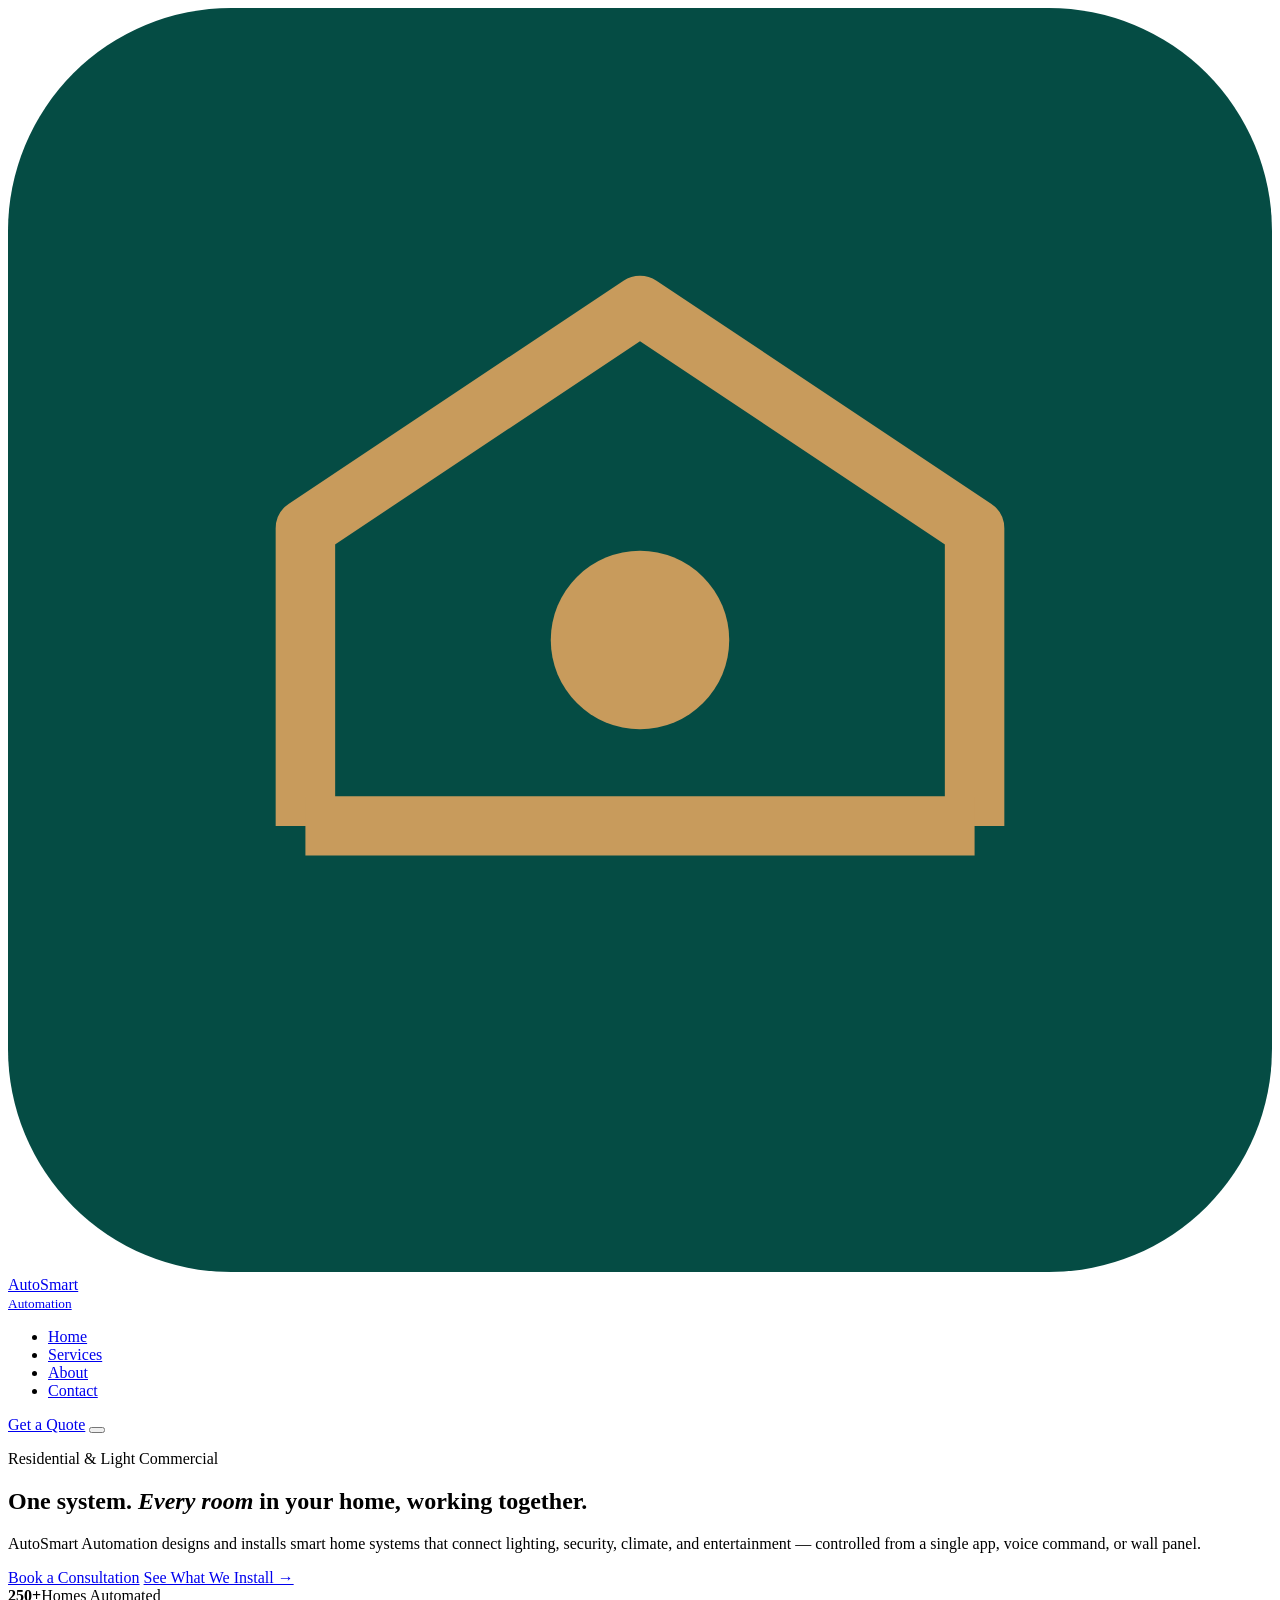
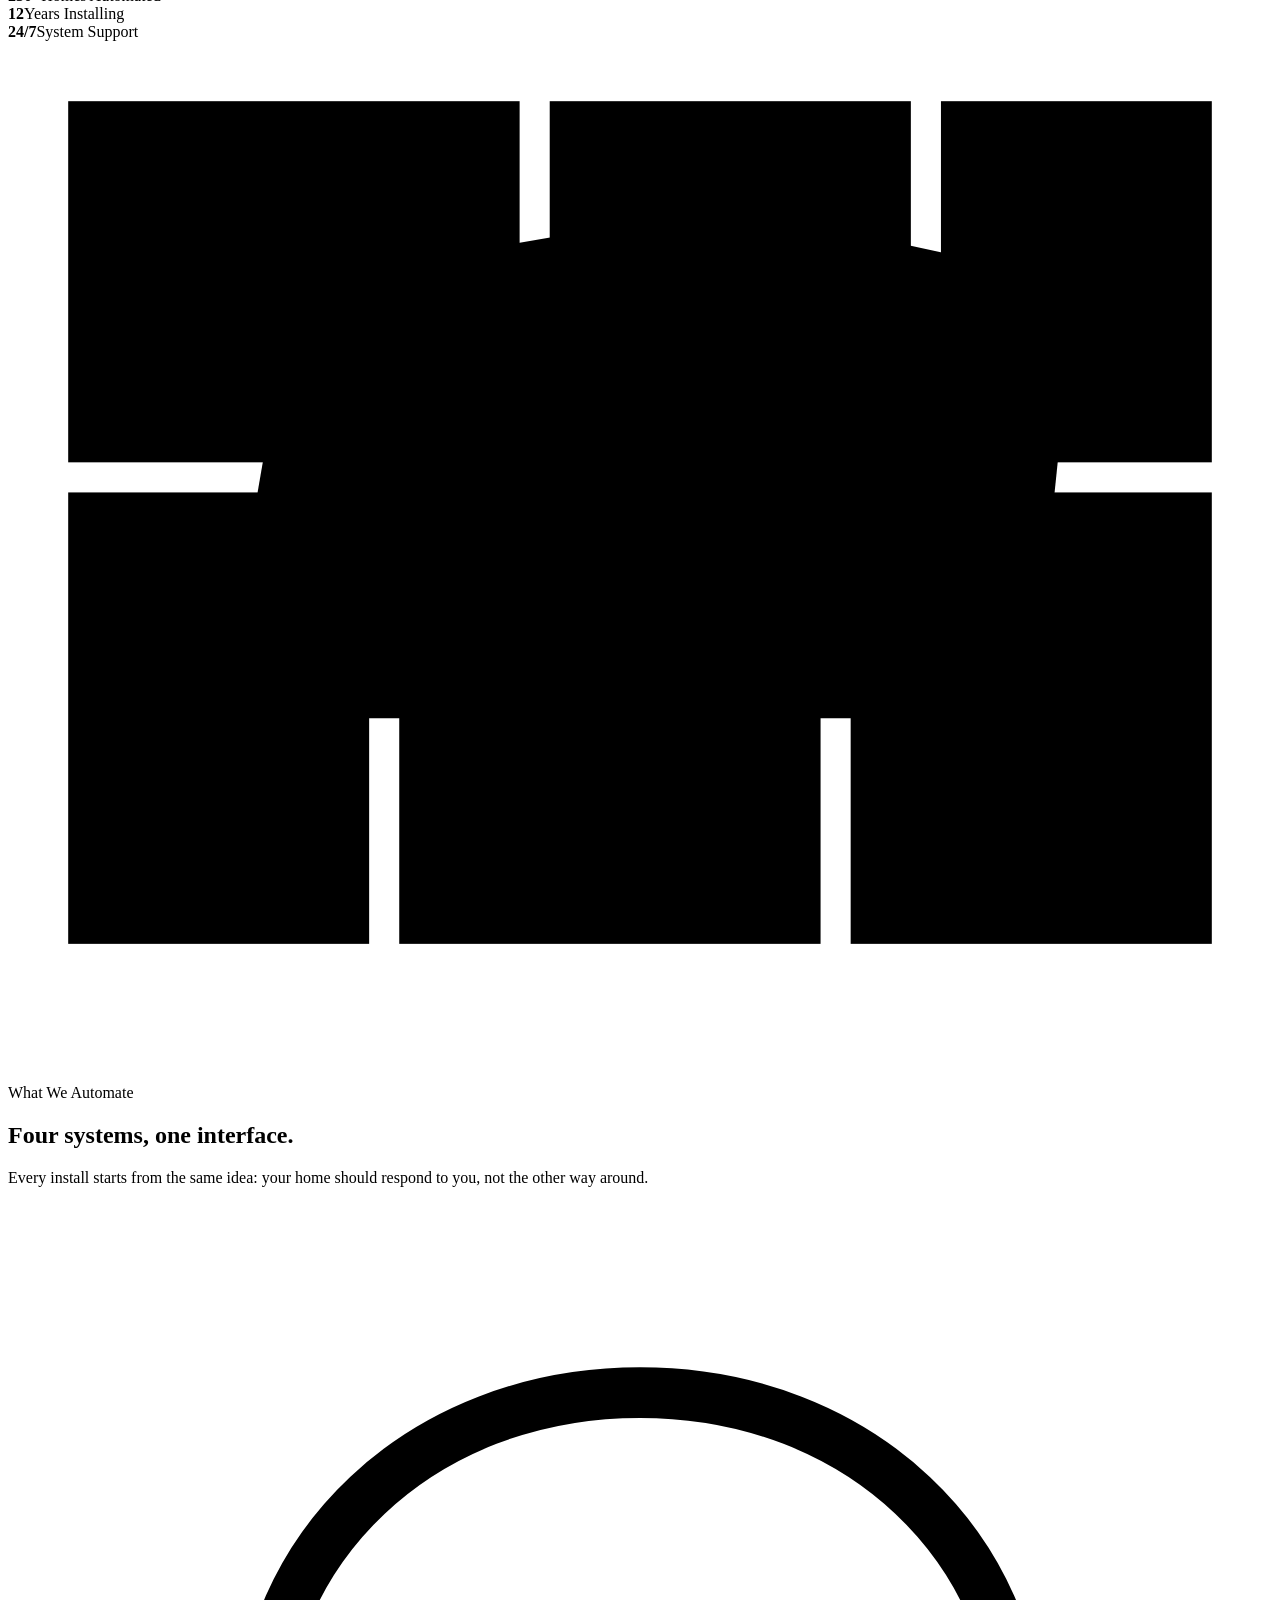
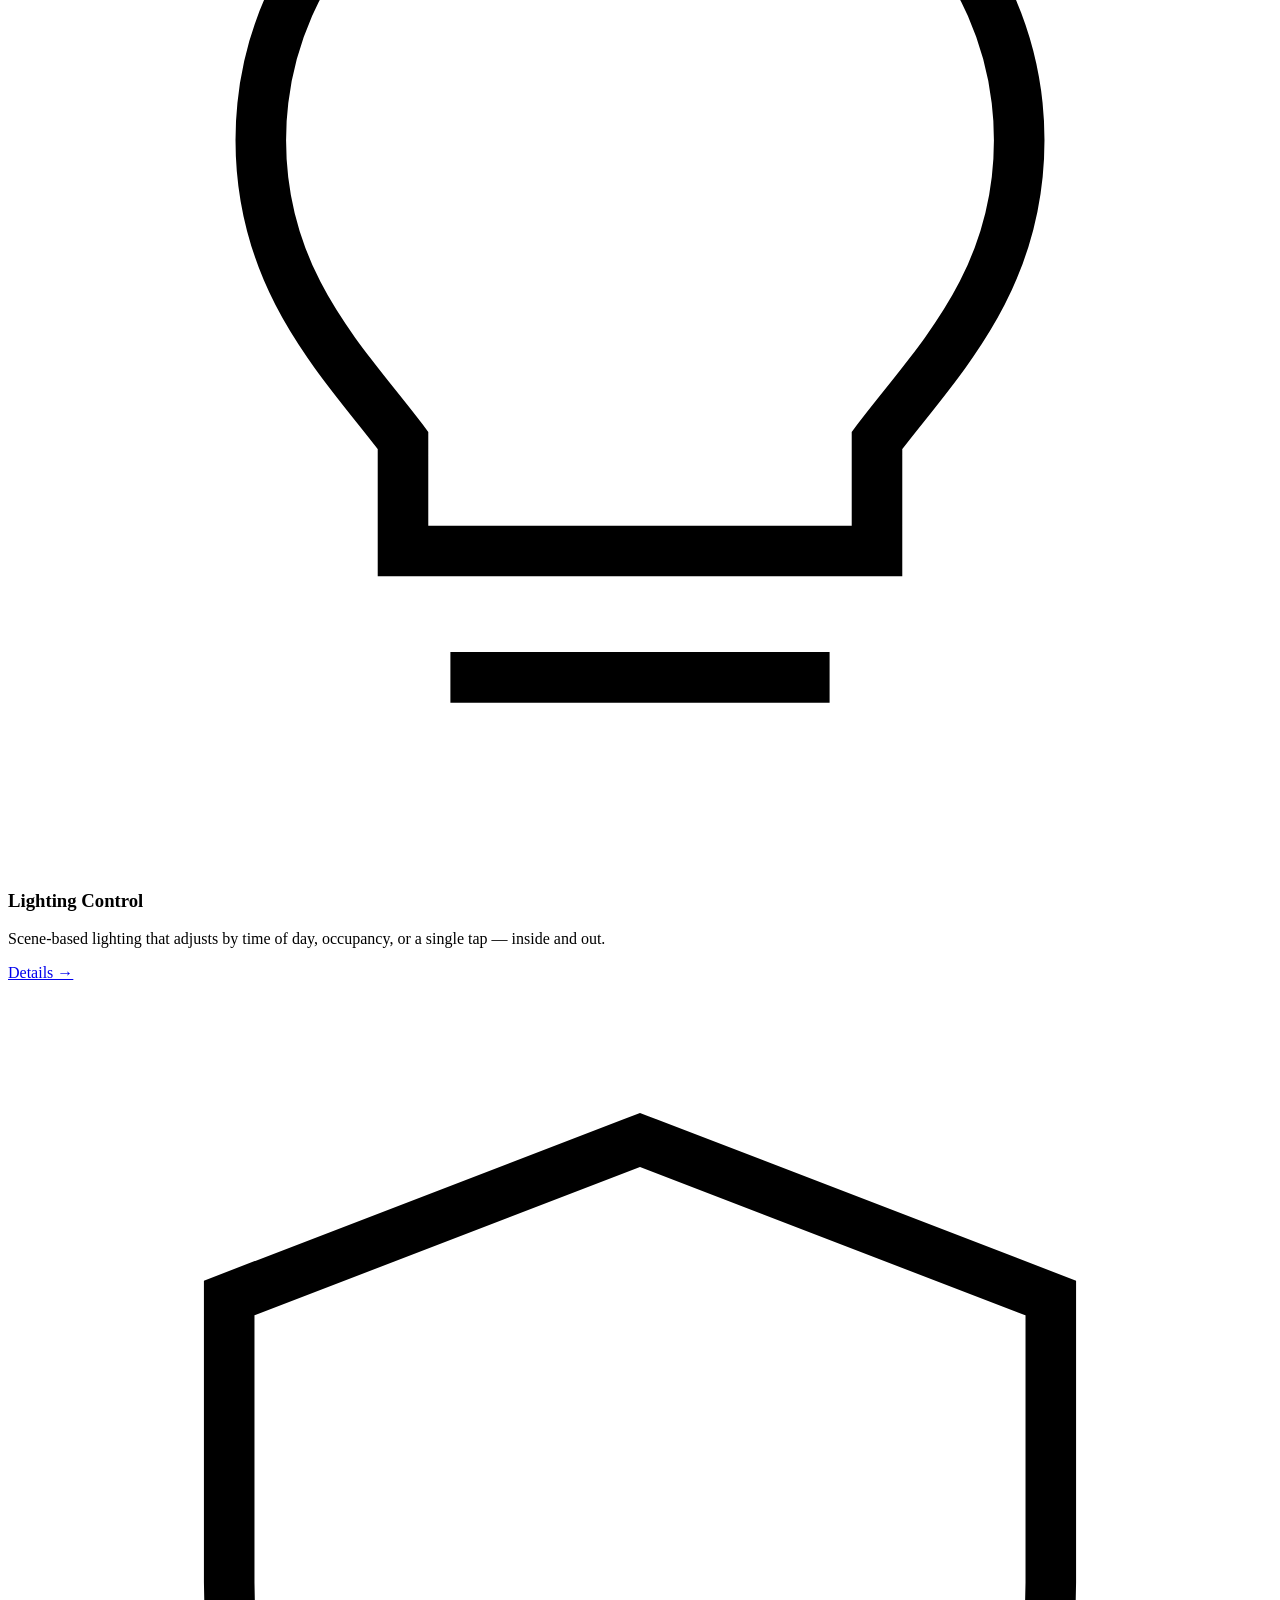
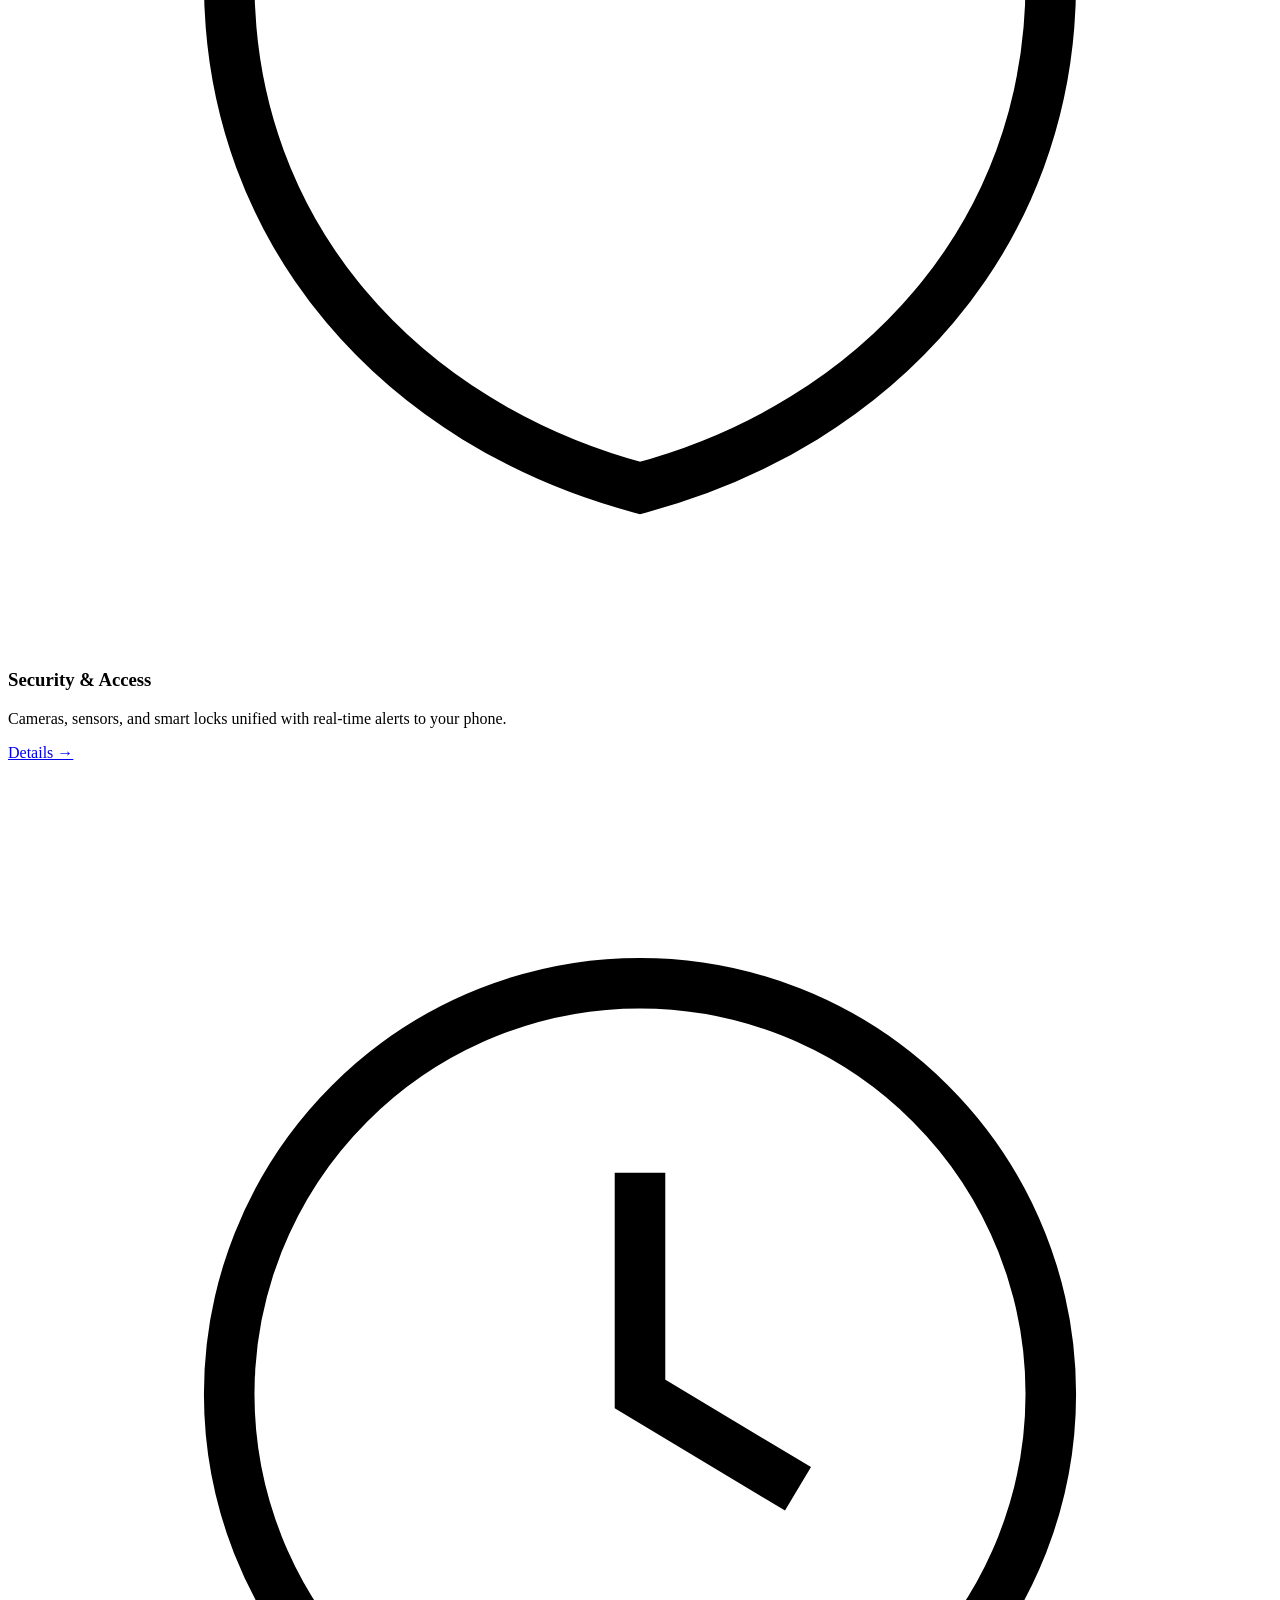
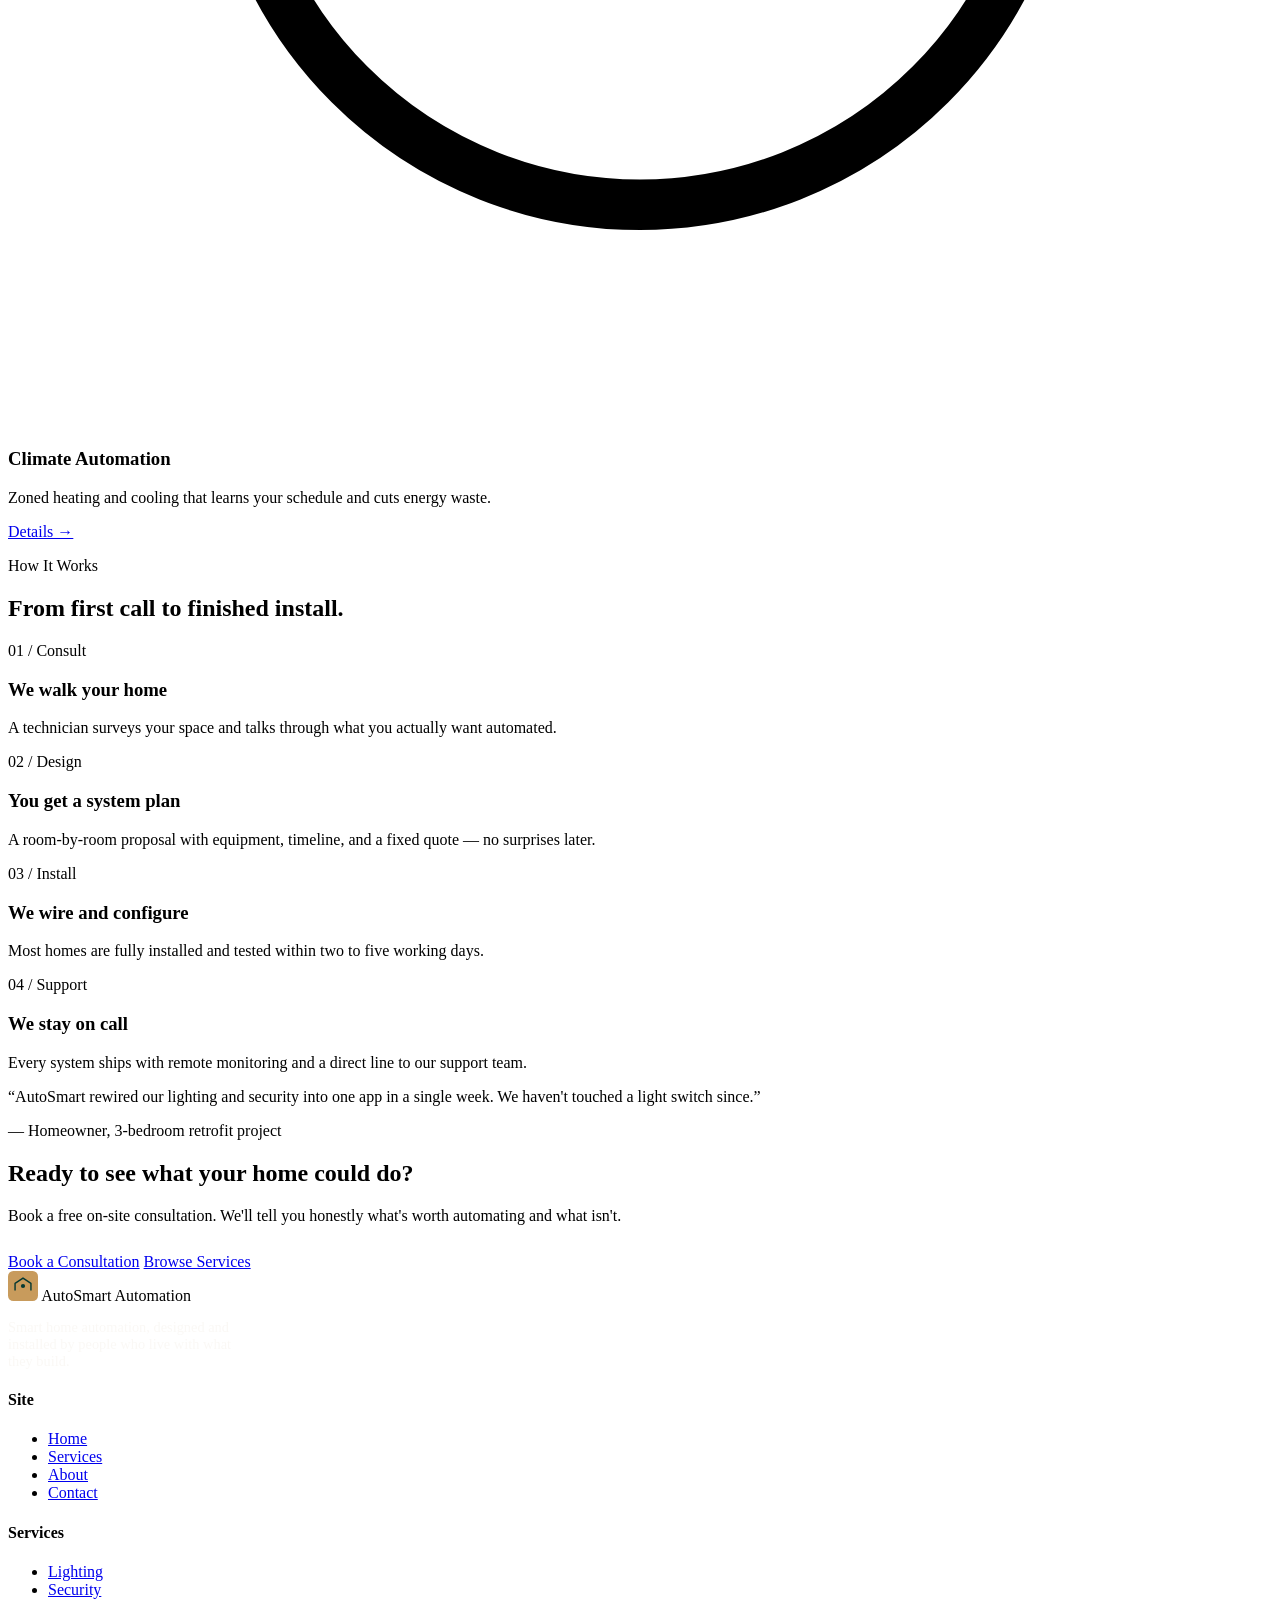
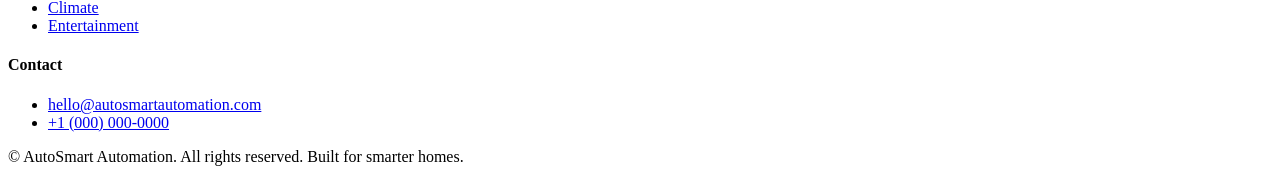
==== index.html @ ae76a447 "Add files via upload" ====
<!DOCTYPE html>
<html lang="en">
<head>
<meta charset="UTF-8">
<meta name="viewport" content="width=device-width, initial-scale=1.0">
<title>AutoSmart Automation — Smart Home Automation Solutions</title>
<meta name="description" content="AutoSmart Automation designs, installs, and supports smart home systems — lighting, security, climate, and entertainment, all working from one control point.">
<link rel="preconnect" href="https://fonts.googleapis.com">
<link rel="preconnect" href="https://fonts.gstatic.com" crossorigin>
<link href="https://fonts.googleapis.com/css2?family=Space+Grotesk:wght@500;600;700&family=Inter:wght@400;500;600&family=IBM+Plex+Mono:wght@400;500&display=swap" rel="stylesheet">
<link rel="stylesheet" href="css/style.css">
</head>
<body>

<header class="site-header">
  <nav class="nav">
    <a href="index.html" class="logo">
      <!-- Swap this SVG for your uploaded logo file, e.g.:
           <img src="assets/img/logo-dark.png" alt="AutoSmart Automation" class="logo-img"> -->
      <svg class="logo-mark" viewBox="0 0 34 34" fill="none" xmlns="http://www.w3.org/2000/svg">
        <rect width="34" height="34" rx="6" fill="#054C44"/>
        <path d="M8 22V14L17 8L26 14V22" stroke="#C89B5C" stroke-width="1.6" stroke-linejoin="round"/>
        <circle cx="17" cy="17" r="2.4" fill="#C89B5C"/>
        <path d="M8 22H26" stroke="#C89B5C" stroke-width="1.6"/>
      </svg>
      <span>AutoSmart<br><small>Automation</small></span>
    </a>
    <ul class="nav-links">
      <li><a href="index.html" class="active">Home</a></li>
      <li><a href="services.html">Services</a></li>
      <li><a href="about.html">About</a></li>
      <li><a href="contact.html">Contact</a></li>
    </ul>
    <div class="nav-right">
      <a href="contact.html" class="btn btn-outline">Get a Quote</a>
      <button class="nav-toggle" aria-label="Toggle menu" aria-expanded="false">
        <span></span><span></span><span></span>
      </button>
    </div>
  </nav>
</header>

<section class="hero">
  <div class="hero-grid">
    <div>
      <p class="eyebrow">Residential &amp; Light Commercial</p>
      <h1>One system. <em>Every room</em> in your home, working together.</h1>
      <p class="lead">AutoSmart Automation designs and installs smart home systems that connect lighting, security, climate, and entertainment — controlled from a single app, voice command, or wall panel.</p>
      <div class="hero-ctas">
        <a href="contact.html" class="btn btn-primary">Book a Consultation</a>
        <a href="services.html" class="btn btn-ghost">See What We Install →</a>
      </div>
      <div class="hero-stats">
        <div><strong>250+</strong><span>Homes Automated</span></div>
        <div><strong>12</strong><span>Years Installing</span></div>
        <div><strong>24/7</strong><span>System Support</span></div>
      </div>
    </div>

    <div class="floorplan-wrap">
      <svg class="floorplan-svg" viewBox="0 0 420 340" xmlns="http://www.w3.org/2000/svg" role="img" aria-label="Animated diagram of a connected smart home floor plan">
        <!-- Rooms -->
        <rect class="fp-room" x="20" y="20" width="150" height="120"/>
        <rect class="fp-room" x="180" y="20" width="120" height="70"/>
        <rect class="fp-room" x="310" y="20" width="90" height="120"/>
        <rect class="fp-room" x="20" y="150" width="100" height="150"/>
        <rect class="fp-room" x="130" y="150" width="140" height="150"/>
        <rect class="fp-room" x="280" y="150" width="120" height="150"/>
        <rect class="fp-room" x="180" y="100" width="120" height="40"/>

        <!-- Automation paths connecting nodes -->
        <path class="fp-path" d="M95 80 L240 55 L355 80 L340 225 L200 225 L70 225 L95 80" />
        <path class="fp-path" d="M240 55 L200 225" />
        <path class="fp-path" d="M95 80 L70 225" />

        <!-- Nodes -->
        <g>
          <circle class="fp-node" cx="95" cy="80" r="3.5"/>
          <circle class="fp-node-pulse d1" cx="95" cy="80" r="3"/>
        </g>
        <g>
          <circle class="fp-node" cx="240" cy="55" r="3.5"/>
          <circle class="fp-node-pulse d2" cx="240" cy="55" r="3"/>
        </g>
        <g>
          <circle class="fp-node" cx="355" cy="80" r="3.5"/>
          <circle class="fp-node-pulse d3" cx="355" cy="80" r="3"/>
        </g>
        <g>
          <circle class="fp-node" cx="200" cy="225" r="3.5"/>
          <circle class="fp-node-pulse d4" cx="200" cy="225" r="3"/>
        </g>
        <g>
          <circle class="fp-node" cx="70" cy="225" r="3.5"/>
          <circle class="fp-node-pulse d1" cx="70" cy="225" r="3"/>
        </g>
        <g>
          <circle class="fp-node" cx="340" cy="225" r="3.5"/>
          <circle class="fp-node-pulse d2" cx="340" cy="225" r="3"/>
        </g>

        <!-- Labels -->
        <text class="fp-label" x="30" y="35">Living</text>
        <text class="fp-label" x="190" y="35">Kitchen</text>
        <text class="fp-label" x="320" y="35">Bedroom</text>
        <text class="fp-label" x="30" y="165">Garage</text>
        <text class="fp-label" x="140" y="165">Bedroom</text>
        <text class="fp-label" x="290" y="165">Bath</text>
      </svg>
    </div>
  </div>
</section>

<section>
  <div class="container">
    <div class="section-head">
      <p class="eyebrow">What We Automate</p>
      <h2>Four systems, one interface.</h2>
      <p>Every install starts from the same idea: your home should respond to you, not the other way around.</p>
    </div>
    <div class="grid-3">
      <div class="card">
        <svg class="card-icon" viewBox="0 0 40 40" fill="none"><path d="M20 6C13 6 8 11 8 17c0 4.5 2.6 7 4.5 9.5V30h15v-3.5c1.9-2.5 4.5-5 4.5-9.5 0-6-5-11-12-11z" stroke="currentColor" stroke-width="1.6"/><path d="M14 34h12" stroke="currentColor" stroke-width="1.6"/></svg>
        <h3>Lighting Control</h3>
        <p>Scene-based lighting that adjusts by time of day, occupancy, or a single tap — inside and out.</p>
        <a href="services.html#lighting" class="card-link">Details →</a>
      </div>
      <div class="card">
        <svg class="card-icon" viewBox="0 0 40 40" fill="none"><path d="M20 5l13 5v9c0 8-5.5 14-13 16-7.5-2-13-8-13-16v-9l13-5z" stroke="currentColor" stroke-width="1.6"/></svg>
        <h3>Security &amp; Access</h3>
        <p>Cameras, sensors, and smart locks unified with real-time alerts to your phone.</p>
        <a href="services.html#security" class="card-link">Details →</a>
      </div>
      <div class="card">
        <svg class="card-icon" viewBox="0 0 40 40" fill="none"><circle cx="20" cy="20" r="13" stroke="currentColor" stroke-width="1.6"/><path d="M20 13v7l5 3" stroke="currentColor" stroke-width="1.6"/></svg>
        <h3>Climate Automation</h3>
        <p>Zoned heating and cooling that learns your schedule and cuts energy waste.</p>
        <a href="services.html#climate" class="card-link">Details →</a>
      </div>
    </div>
  </div>
</section>

<section class="section-alt">
  <div class="container">
    <div class="section-head">
      <p class="eyebrow">How It Works</p>
      <h2>From first call to finished install.</h2>
    </div>
    <div class="process">
      <div class="process-step">
        <span class="num">01 / Consult</span>
        <h3>We walk your home</h3>
        <p>A technician surveys your space and talks through what you actually want automated.</p>
      </div>
      <div class="process-step">
        <span class="num">02 / Design</span>
        <h3>You get a system plan</h3>
        <p>A room-by-room proposal with equipment, timeline, and a fixed quote — no surprises later.</p>
      </div>
      <div class="process-step">
        <span class="num">03 / Install</span>
        <h3>We wire and configure</h3>
        <p>Most homes are fully installed and tested within two to five working days.</p>
      </div>
      <div class="process-step">
        <span class="num">04 / Support</span>
        <h3>We stay on call</h3>
        <p>Every system ships with remote monitoring and a direct line to our support team.</p>
      </div>
    </div>
  </div>
</section>

<section>
  <div class="container">
    <div class="quote-block">
      <p>“AutoSmart rewired our lighting and security into one app in a single week. We haven't touched a light switch since.”</p>
      <p class="quote-cite">— Homeowner, 3-bedroom retrofit project</p>
    </div>
  </div>
</section>

<section class="cta-band">
  <div class="container">
    <h2>Ready to see what your home could do?</h2>
    <p>Book a free on-site consultation. We'll tell you honestly what's worth automating and what isn't.</p>
    <div class="hero-ctas" style="justify-content:center; margin-top: 28px;">
      <a href="contact.html" class="btn btn-primary">Book a Consultation</a>
      <a href="services.html" class="btn btn-ghost">Browse Services</a>
    </div>
  </div>
</section>

<footer class="site-footer">
  <div class="container">
    <div class="footer-grid">
      <div>
        <div class="footer-logo">
          <svg width="30" height="30" viewBox="0 0 34 34" fill="none" xmlns="http://www.w3.org/2000/svg">
            <rect width="34" height="34" rx="6" fill="#C89B5C"/>
            <path d="M8 22V14L17 8L26 14V22" stroke="#033832" stroke-width="1.6" stroke-linejoin="round"/>
            <circle cx="17" cy="17" r="2.4" fill="#033832"/>
          </svg>
          <span>AutoSmart Automation</span>
        </div>
        <p style="color: rgba(246,244,239,0.6); font-size: 0.9rem; max-width: 32ch;">Smart home automation, designed and installed by people who live with what they build.</p>
      </div>
      <div>
        <h4>Site</h4>
        <ul>
          <li><a href="index.html">Home</a></li>
          <li><a href="services.html">Services</a></li>
          <li><a href="about.html">About</a></li>
          <li><a href="contact.html">Contact</a></li>
        </ul>
      </div>
      <div>
        <h4>Services</h4>
        <ul>
          <li><a href="services.html#lighting">Lighting</a></li>
          <li><a href="services.html#security">Security</a></li>
          <li><a href="services.html#climate">Climate</a></li>
          <li><a href="services.html#entertainment">Entertainment</a></li>
        </ul>
      </div>
      <div>
        <h4>Contact</h4>
        <ul>
          <li><a href="mailto:hello@autosmartautomation.com">hello@autosmartautomation.com</a></li>
          <li><a href="tel:+10000000000">+1 (000) 000-0000</a></li>
        </ul>
      </div>
    </div>
    <div class="footer-bottom">
      <span>© <span id="year"></span> AutoSmart Automation. All rights reserved.</span>
      <span>Built for smarter homes.</span>
    </div>
  </div>
</footer>

<script src="js/script.js"></script>
</body>
</html>
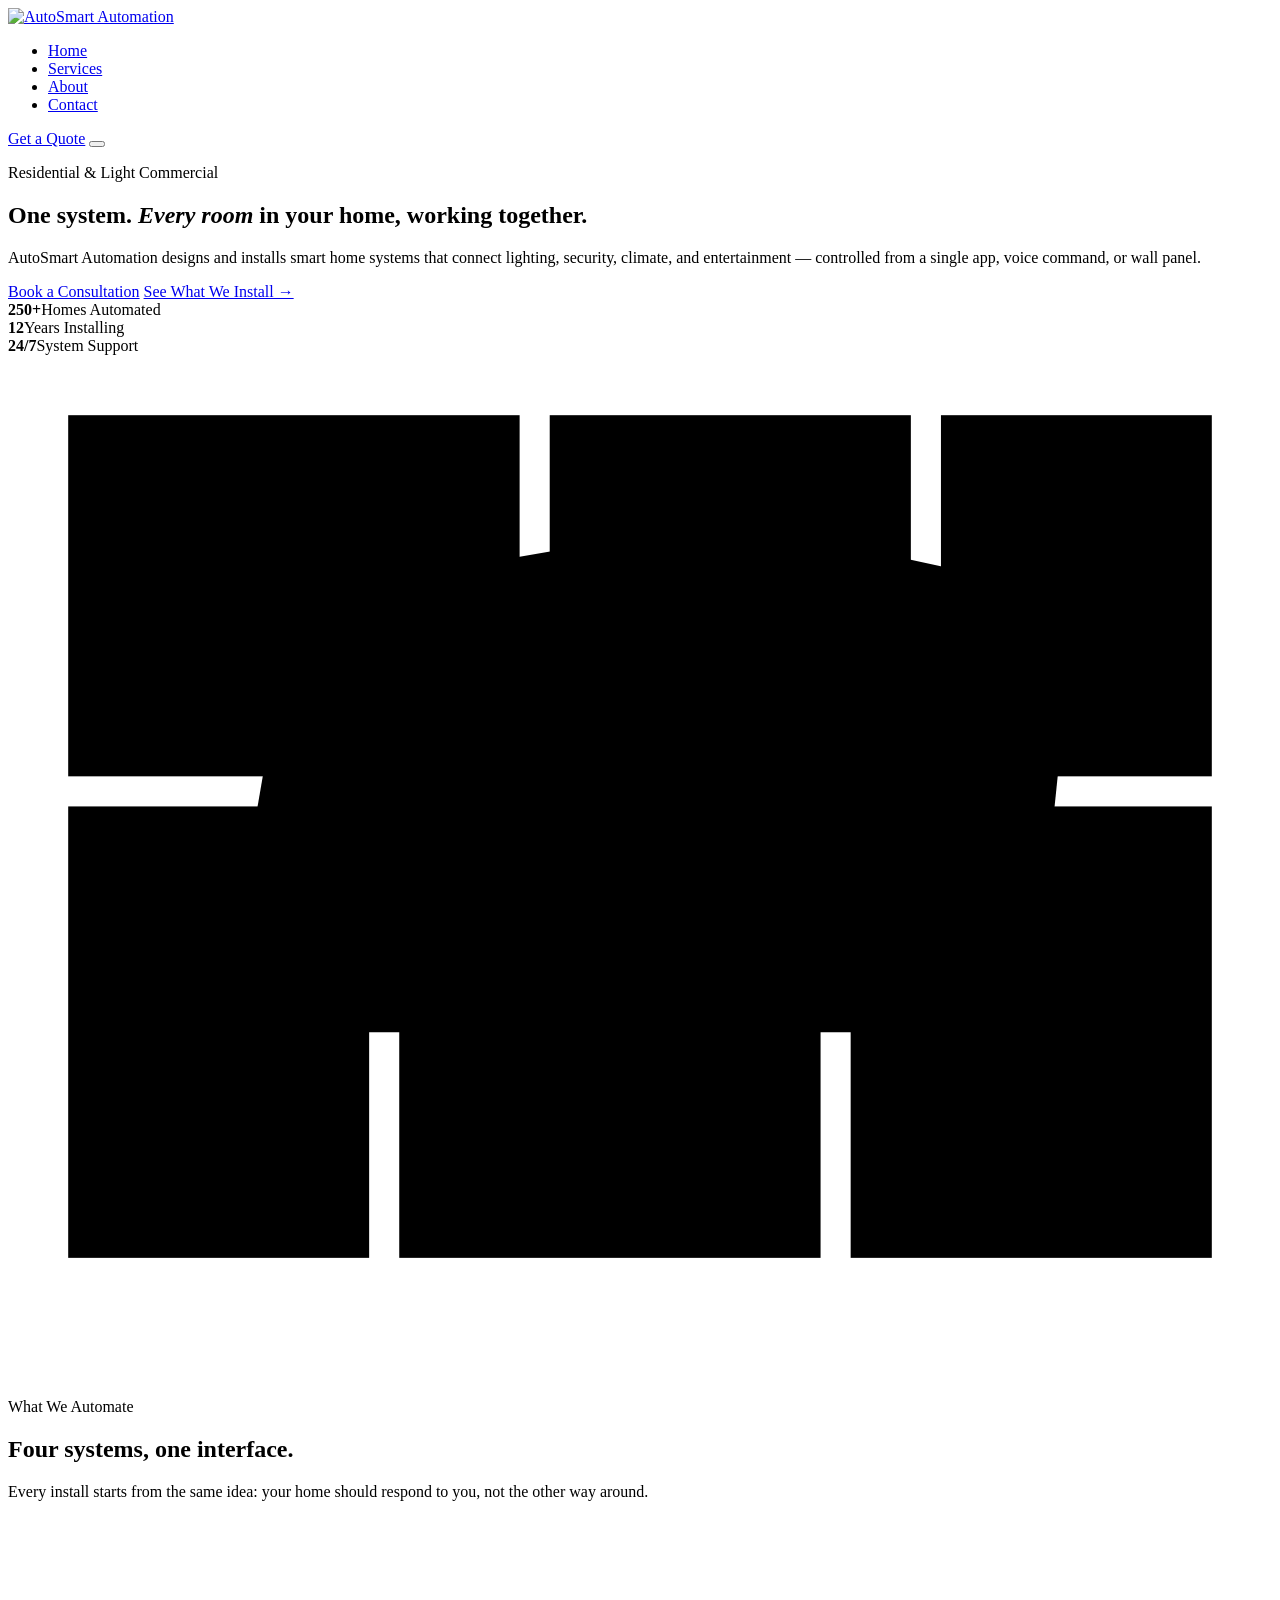
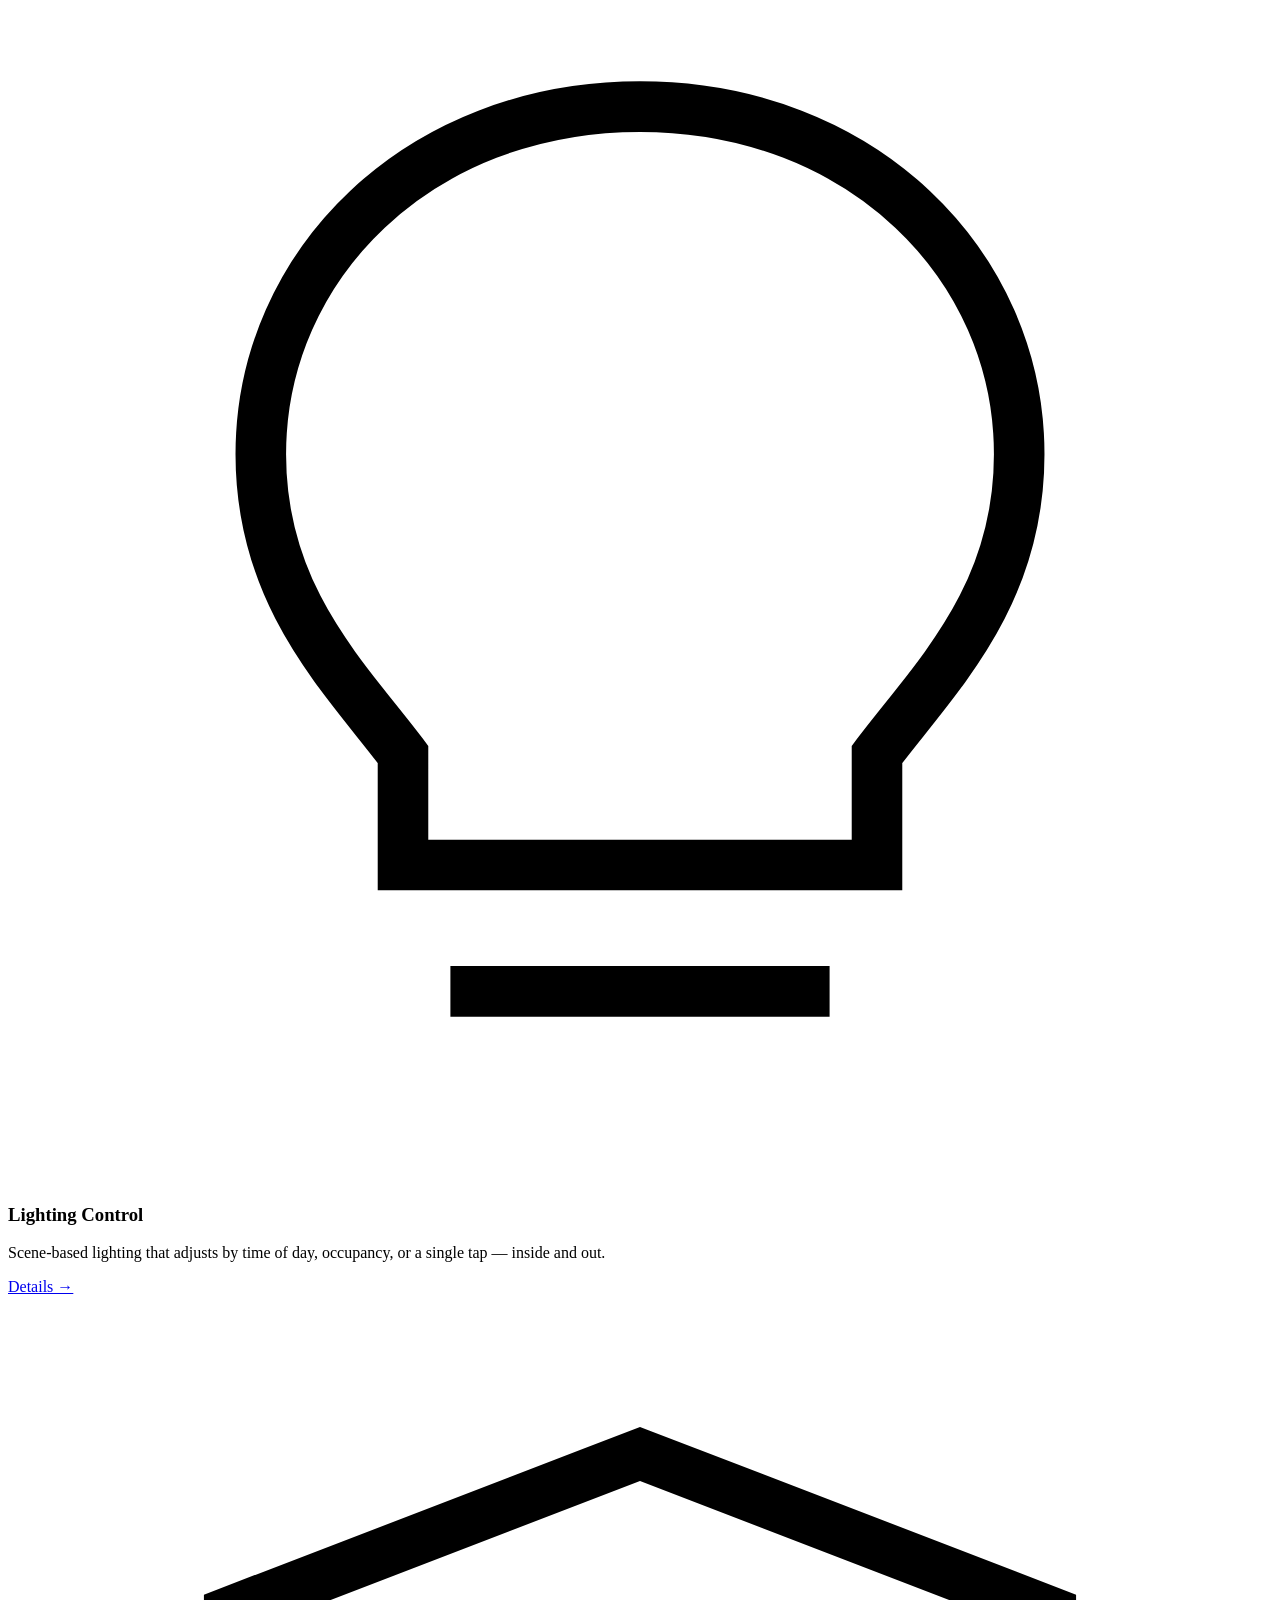
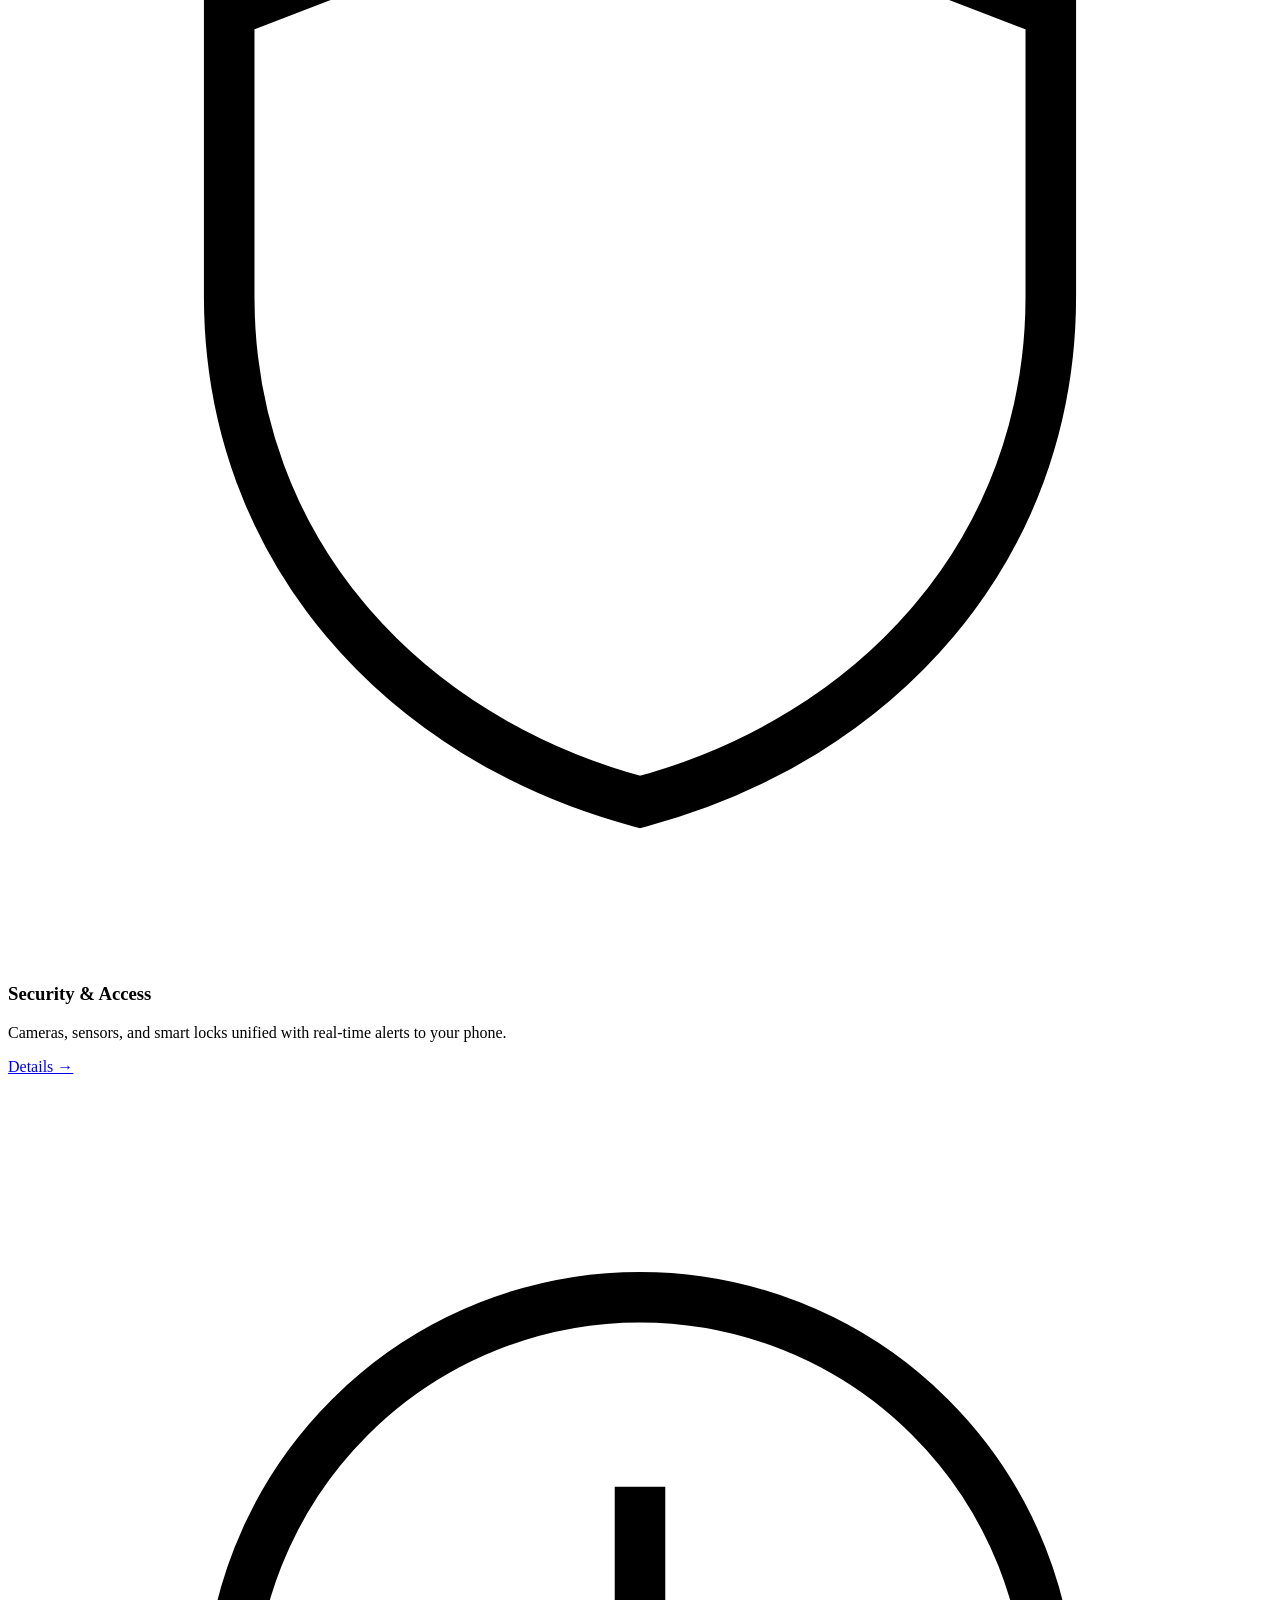
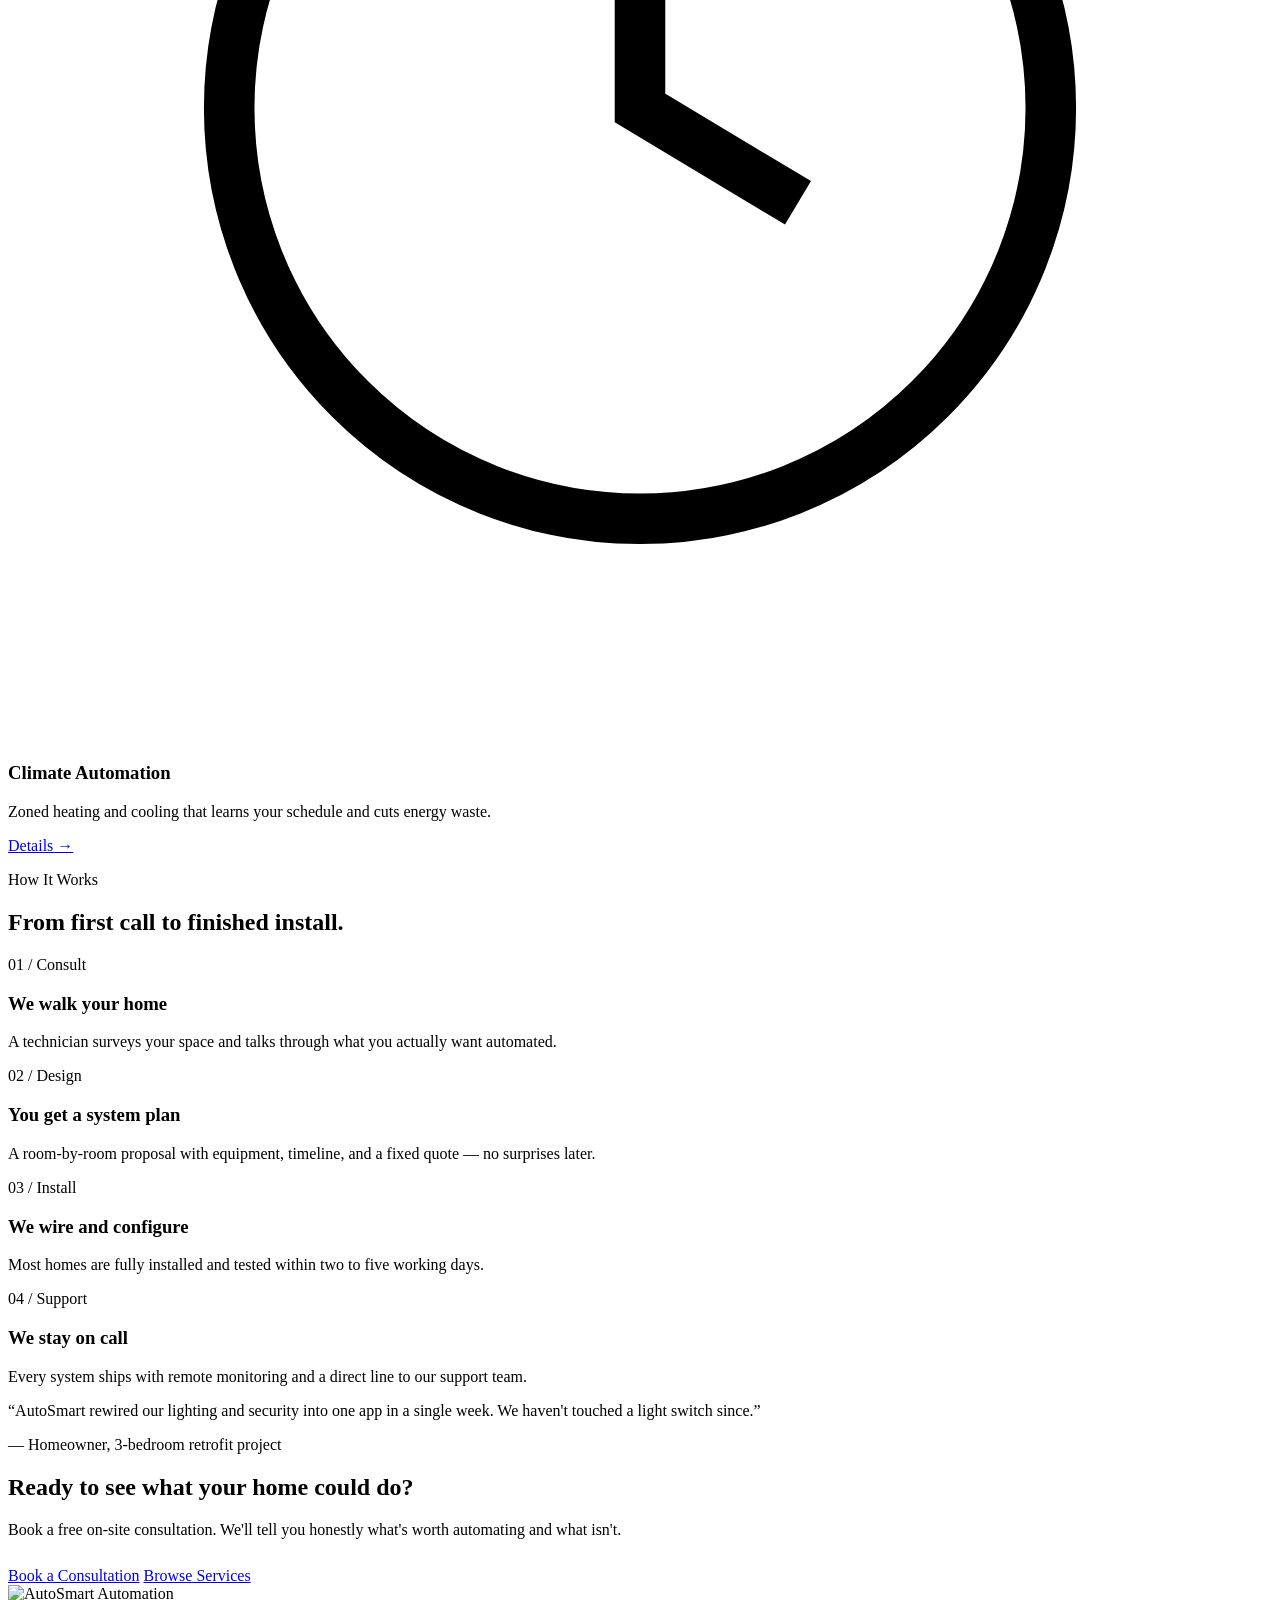
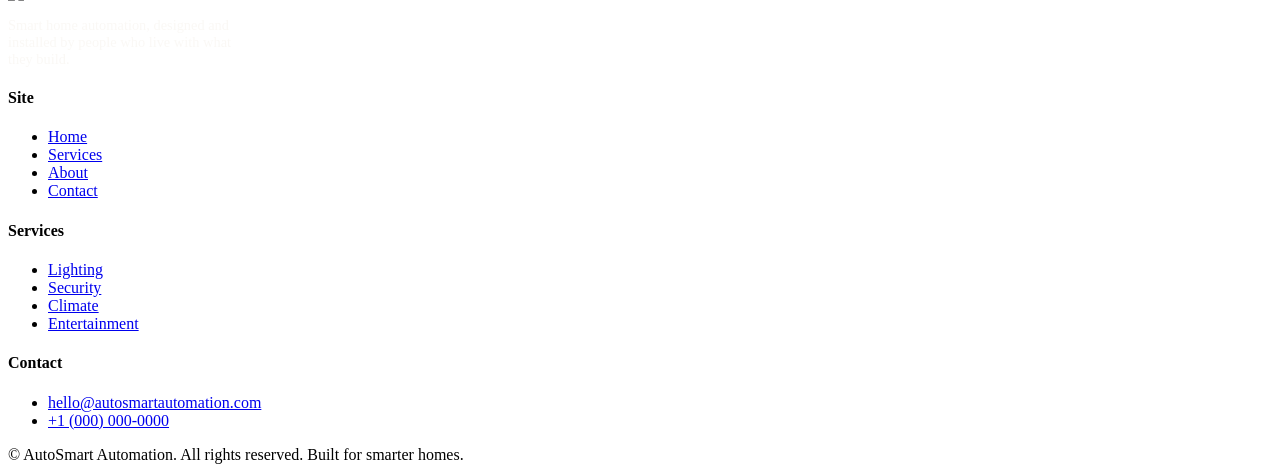
==== commit 8d5892b0: "Add files via upload" ====
--- a/index.html
+++ b/index.html
@@ -8,6 +8,7 @@
 <link rel="preconnect" href="https://fonts.googleapis.com">
 <link rel="preconnect" href="https://fonts.gstatic.com" crossorigin>
 <link href="https://fonts.googleapis.com/css2?family=Space+Grotesk:wght@500;600;700&family=Inter:wght@400;500;600&family=IBM+Plex+Mono:wght@400;500&display=swap" rel="stylesheet">
+<link rel="icon" type="image/png" href="assets/img/favicon.png">
 <link rel="stylesheet" href="css/style.css">
 </head>
 <body>
@@ -15,15 +16,7 @@
 <header class="site-header">
   <nav class="nav">
     <a href="index.html" class="logo">
-      <!-- Swap this SVG for your uploaded logo file, e.g.:
-           <img src="assets/img/logo-dark.png" alt="AutoSmart Automation" class="logo-img"> -->
-      <svg class="logo-mark" viewBox="0 0 34 34" fill="none" xmlns="http://www.w3.org/2000/svg">
-        <rect width="34" height="34" rx="6" fill="#054C44"/>
-        <path d="M8 22V14L17 8L26 14V22" stroke="#C89B5C" stroke-width="1.6" stroke-linejoin="round"/>
-        <circle cx="17" cy="17" r="2.4" fill="#C89B5C"/>
-        <path d="M8 22H26" stroke="#C89B5C" stroke-width="1.6"/>
-      </svg>
-      <span>AutoSmart<br><small>Automation</small></span>
+      <img src="assets/img/logo-full.png" alt="AutoSmart Automation" class="logo-img">
     </a>
     <ul class="nav-links">
       <li><a href="index.html" class="active">Home</a></li>
@@ -197,12 +190,7 @@
     <div class="footer-grid">
       <div>
         <div class="footer-logo">
-          <svg width="30" height="30" viewBox="0 0 34 34" fill="none" xmlns="http://www.w3.org/2000/svg">
-            <rect width="34" height="34" rx="6" fill="#C89B5C"/>
-            <path d="M8 22V14L17 8L26 14V22" stroke="#033832" stroke-width="1.6" stroke-linejoin="round"/>
-            <circle cx="17" cy="17" r="2.4" fill="#033832"/>
-          </svg>
-          <span>AutoSmart Automation</span>
+          <img src="assets/img/logo-full-brass.png" alt="AutoSmart Automation" class="logo-img">
         </div>
         <p style="color: rgba(246,244,239,0.6); font-size: 0.9rem; max-width: 32ch;">Smart home automation, designed and installed by people who live with what they build.</p>
       </div>
